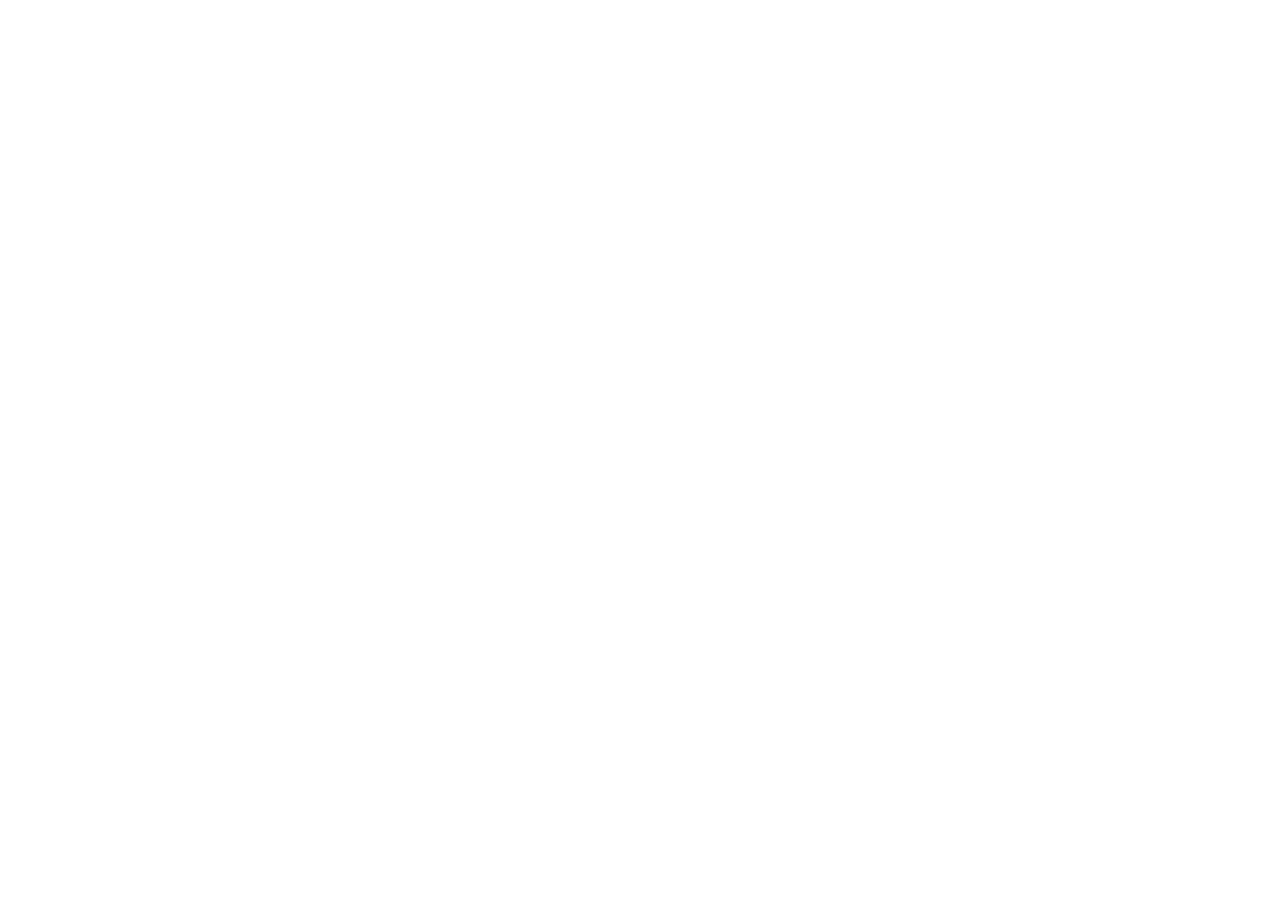
==== src/pages/01_bordes.html @ d6291990 "feat: added bordes files" ====
<!DOCTYPE html>
<html lang="en">
<head>
    <meta charset="UTF-8">
    <meta name="viewport" content="width=device-width, initial-scale=1.0">
    <title>Bordes</title>
    <link rel="stylesheet" href="../css/01_bordes.css">
</head>
<body>
    <header>

    </header>
    <main>

    </main>
    <footer>
        
    </footer>
</body>
</html>
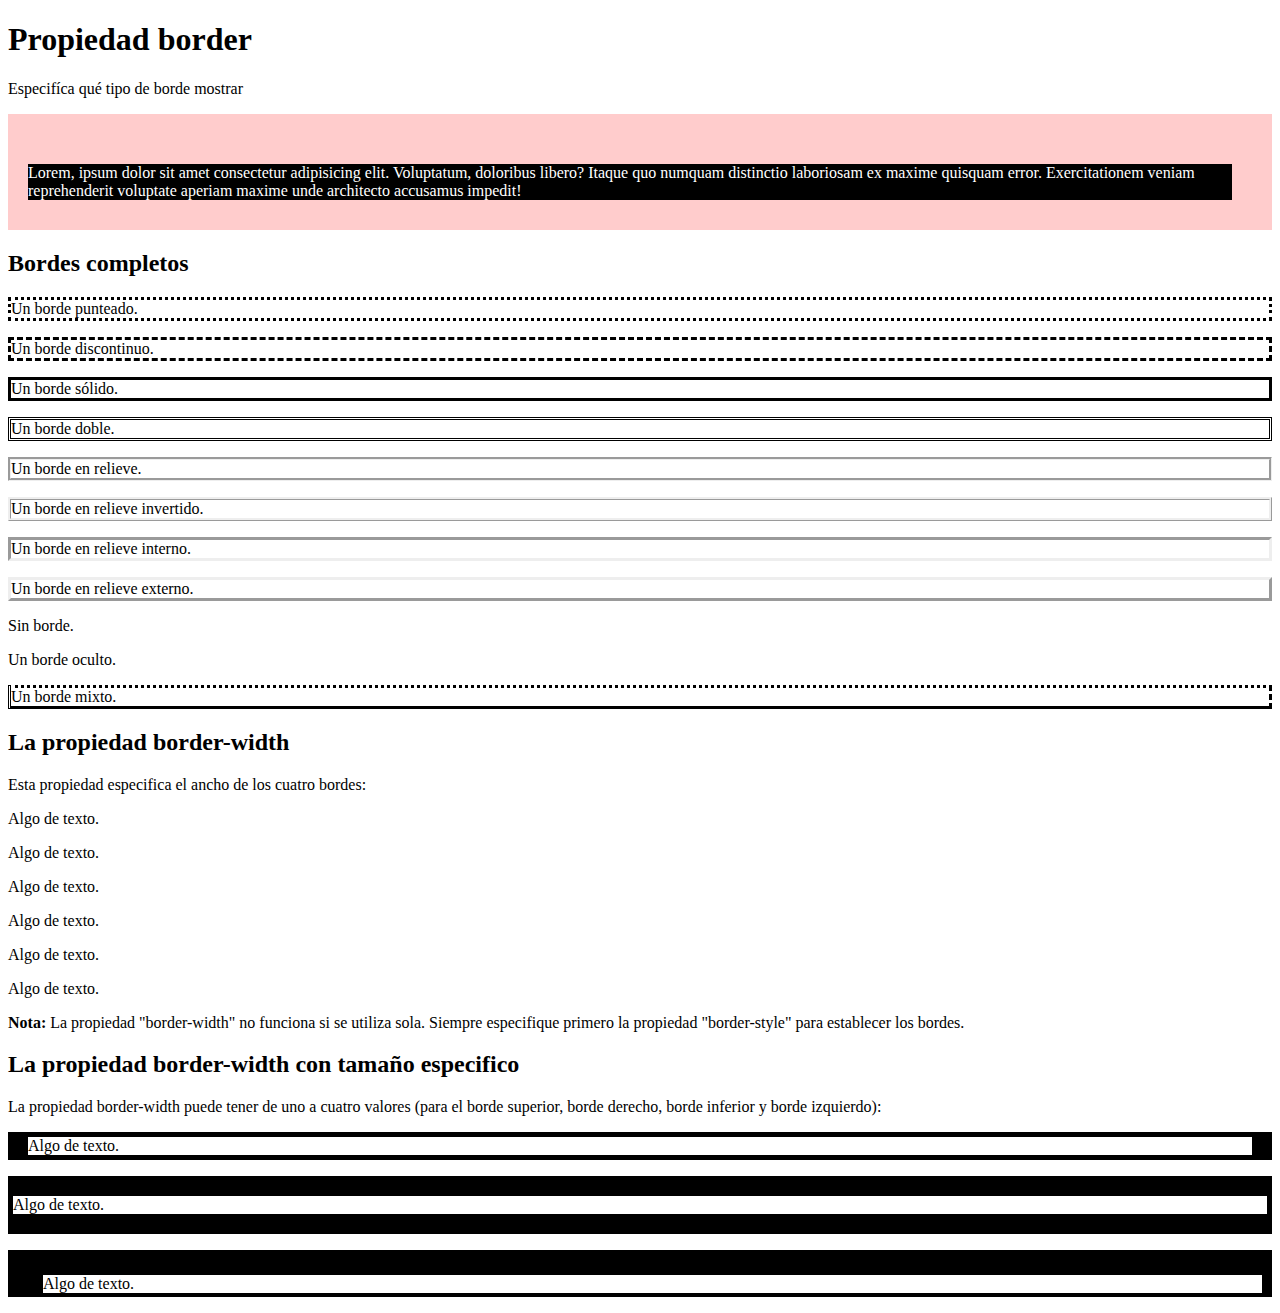
==== commit 1987f313: "feat: border explanation and examples" ====
--- a/src/pages/01_bordes.html
+++ b/src/pages/01_bordes.html
@@ -1,20 +1,65 @@
 <!DOCTYPE html>
 <html lang="en">
+
 <head>
     <meta charset="UTF-8">
     <meta name="viewport" content="width=device-width, initial-scale=1.0">
     <title>Bordes</title>
     <link rel="stylesheet" href="../css/01_bordes.css">
 </head>
+
 <body>
     <header>
-
+        <h1>Propiedad border</h1>
+        <p>Especifíca qué tipo de borde mostrar</p>
     </header>
     <main>
-
+        <section>
+            <p id="p-de-prueba">Lorem, ipsum dolor sit amet consectetur adipisicing elit. Voluptatum, doloribus libero?
+                Itaque quo
+                numquam distinctio laboriosam ex maxime quisquam error. Exercitationem veniam reprehenderit voluptate
+                aperiam maxime unde architecto accusamus impedit!</p>
+        </section>
+        <section>
+            <h2>Bordes completos</h2>
+            <p class="dotted">Un borde punteado.</p>
+            <p class="dashed">Un borde discontinuo.</p>
+            <p class="solid">Un borde sólido.</p>
+            <p class="double">Un borde doble.</p>
+            <p class="groove">Un borde en relieve.</p>
+            <p class="ridge">Un borde en relieve invertido.</p>
+            <p class="inset">Un borde en relieve interno.</p>
+            <p class="outset">Un borde en relieve externo.</p>
+            <p class="none">Sin borde.</p>
+            <p class="hidden">Un borde oculto.</p>
+            <p class="mix">Un borde mixto.</p>
+        </section>
+        <section>
+            <h2>La propiedad border-width</h2>
+            <article>
+                <p>Esta propiedad especifica el ancho de los cuatro bordes:</p>
+                <p class="one">Algo de texto.</p>
+                <p class="two">Algo de texto.</p>
+                <p class="three">Algo de texto.</p>
+                <p class="four">Algo de texto.</p>
+                <p class="five">Algo de texto.</p>
+                <p class="six">Algo de texto.</p>
+                <p><b>Nota:</b> La propiedad "border-width" no funciona si se utiliza sola.
+                    Siempre especifique primero la propiedad "border-style" para establecer los bordes.</p>
+            </article>
+            <article>
+                <h2>La propiedad border-width con tamaño especifico</h2>
+                <p>La propiedad border-width puede tener de uno a cuatro valores (para el borde superior, borde derecho,
+                    borde inferior y borde izquierdo):</p>
+                <p class="uno">Algo de texto.</p>
+                <p class="dos">Algo de texto.</p>
+                <p class="tres">Algo de texto.</p>
+            </article>
+        </section>
     </main>
     <footer>
-        
+
     </footer>
 </body>
+
 </html>--- a/src/css/01_bordes.css
+++ b/src/css/01_bordes.css
@@ -0,0 +1,73 @@
+#p-de-prueba{
+    background-color: black;
+    color: white;
+    border: solid rgb(255, 204, 204);
+/*     border-top-width: 50px;
+    border-right-width: 40px;
+    border-bottom-width: 30px;
+    border-left-width: 20px; */
+    border-width: 50px 40px 30px 20px; /* 2 valores, arriba y abajo*/
+}
+
+p.dotted {
+    border-style: dotted;
+}
+
+p.dashed {
+    border-style: dashed;
+}
+
+p.solid {
+    border-style: solid;
+}
+
+p.double {
+    border-style: double;
+}
+
+p.groove {
+    border-style: groove;
+}
+
+p.ridge {
+    border-style: ridge;
+}
+
+p.inset {
+    border-style: inset;
+}
+
+p.outset {
+    border-style: outset;
+}
+
+p.none {
+    border-style: none;
+}
+
+p.hidden {
+    border-style: hidden;
+}
+
+p.mix {
+    border-style: dotted dashed solid double;
+}
+
+/* La propiedad border-width con tamaño especifico*/
+p.uno {
+    border-style: solid;
+    border-width: 5px 20px;
+    /* 5px top and bottom, 20px on the sides */
+}
+
+p.dos {
+    border-style: solid;
+    border-width: 20px 5px;
+    /* 20px top and bottom, 5px on the sides */
+}
+
+p.tres {
+    border-style: solid;
+    border-width: 25px 10px 4px 35px;
+    /* 25px top, 10px right, 4px bottom and 35px left */
+}
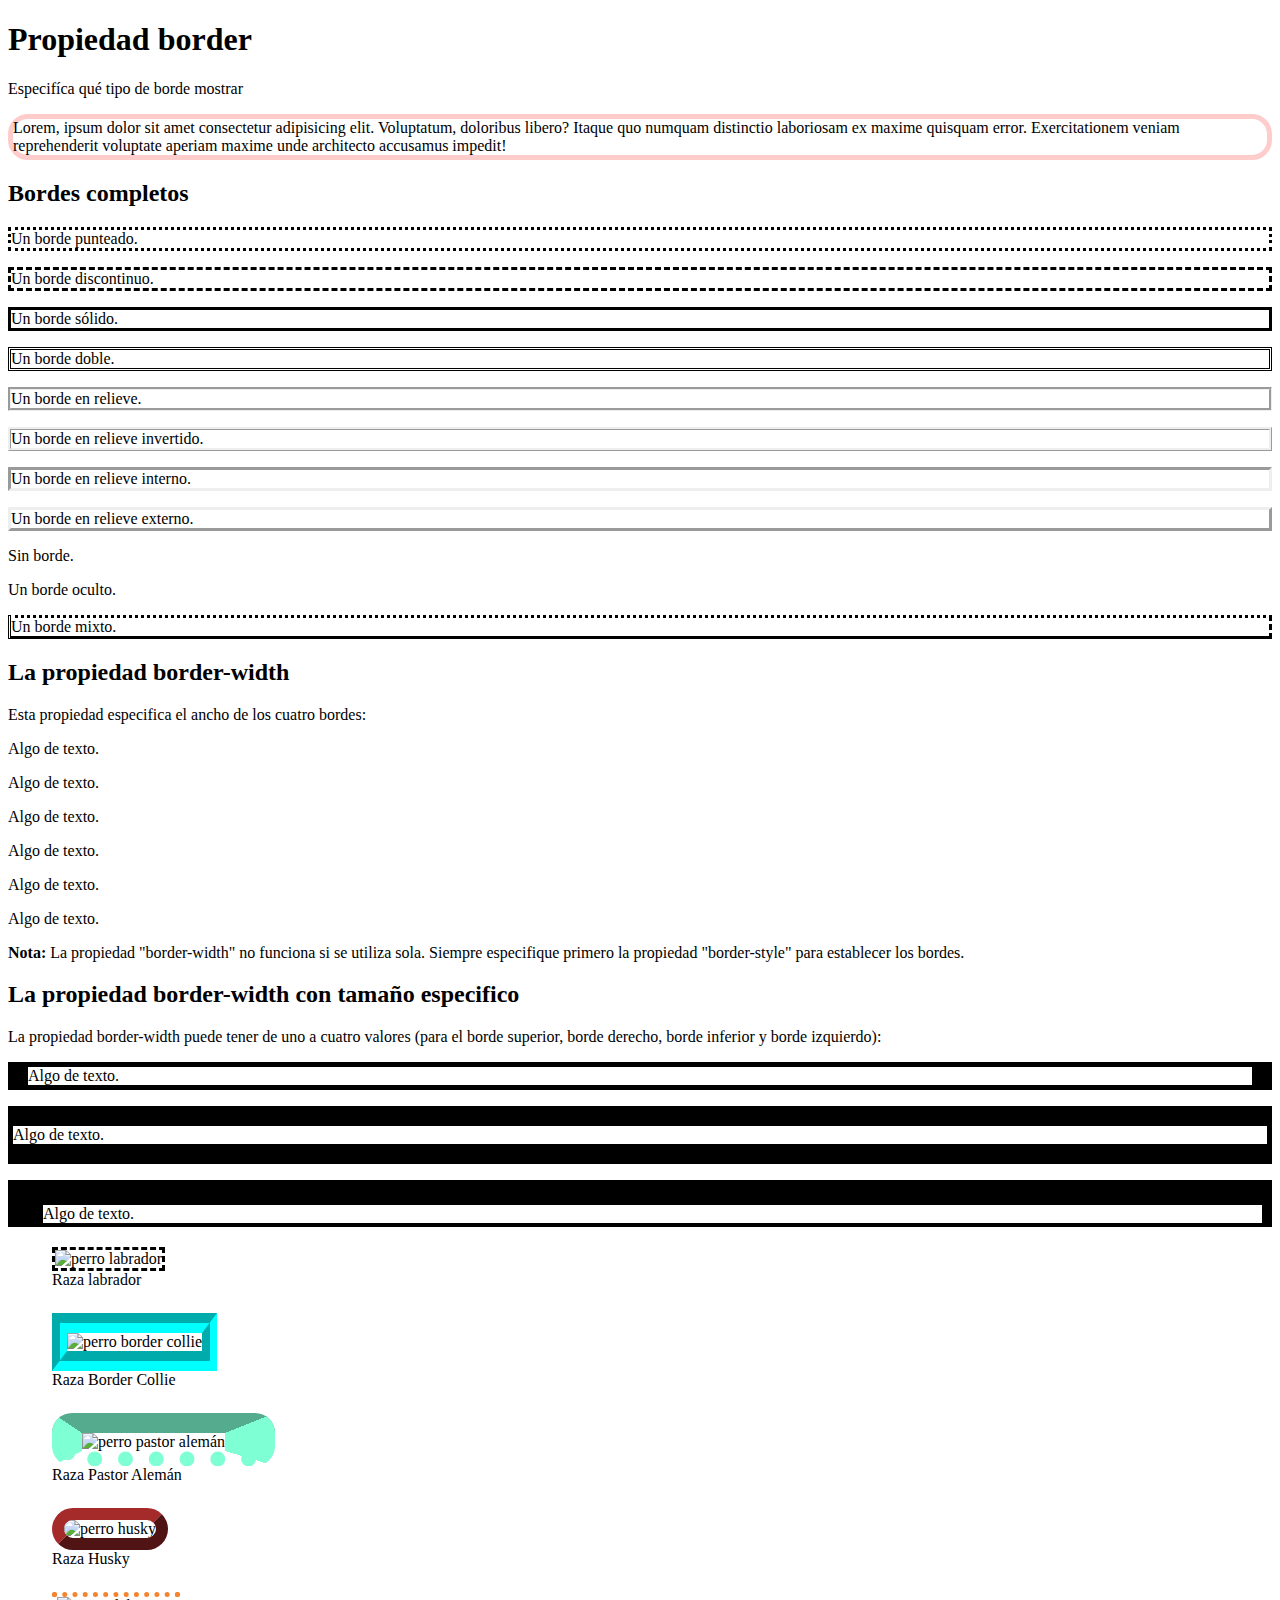
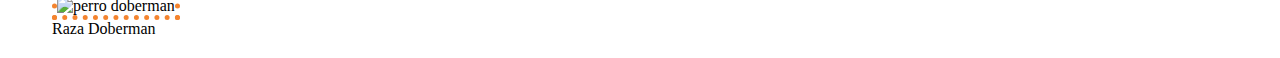
==== commit 1fac8969: "feat: border examples and properties" ====
--- a/src/pages/01_bordes.html
+++ b/src/pages/01_bordes.html
@@ -56,6 +56,28 @@
                 <p class="tres">Algo de texto.</p>
             </article>
         </section>
+        <section>
+            <figure class="figure">
+                <img class="img" id="labrador" src="https://upload.wikimedia.org/wikipedia/commons/0/04/Labrador_Retriever_%281210559%29.jpg" alt=" perro labrador">
+                <figcaption>Raza labrador</figcaption>
+            </figure>
+            <figure class="figure">
+                <img class="img" id="border" src="https://borderhouse.com.co/wp-content/uploads/2022/08/Border-Collie-BG.jpg" alt="perro border collie">
+                <figcaption>Raza Border Collie</figcaption>
+            </figure>
+            <figure class="figure">
+                <img class="img" id="pastor" src="https://es.mypet.com/wp-content/uploads/sites/23/2021/03/razas-de-perros-pastor-aleman-570x455-1.jpg" alt="perro pastor alemán">
+                <figcaption>Raza Pastor Alemán</figcaption>
+            </figure>
+            <figure class="figure">
+                <img class="img" id="husky" src="https://1.bp.blogspot.com/-BBX2vIinvL8/Trhedzg1T4I/AAAAAAAAAK8/4zFK87mctus/s1600/husky.jpg" alt="perro husky">
+                <figcaption>Raza Husky</figcaption>
+            </figure>
+            <figure class="figure">
+                <img class="img" id="doberman" src="https://imagenes.eltiempo.com/files/image_1200_600/uploads/2023/04/05/642daa1edf8de.png" alt="perro doberman">
+                <figcaption>Raza Doberman</figcaption>
+            </figure>
+        </section>
     </main>
     <footer>
 
--- a/src/css/01_bordes.css
+++ b/src/css/01_bordes.css
@@ -1,12 +1,6 @@
 #p-de-prueba{
-    background-color: black;
-    color: white;
-    border: solid rgb(255, 204, 204);
-/*     border-top-width: 50px;
-    border-right-width: 40px;
-    border-bottom-width: 30px;
-    border-left-width: 20px; */
-    border-width: 50px 40px 30px 20px; /* 2 valores, arriba y abajo*/
+    border: solid 5px rgb(255, 204, 204);
+    border-radius: 20px;
 }
 
 p.dotted {
@@ -71,3 +65,39 @@
     border-width: 25px 10px 4px 35px;
     /* 25px top, 10px right, 4px bottom and 35px left */
 }
+
+.figure{
+    padding: 4px;
+}
+
+.img{
+    width: 250px;
+}
+
+#labrador{
+    border: 3px dashed black;
+}
+
+#border{
+    border-style: groove;
+    border-width: 20px 15px;
+    border-color: aqua;
+}
+
+#pastor{
+    border-style: inset solid dotted outset;
+    border-width: 20px 50px 15px 30px;
+    border-radius: 20px;
+    border-color: aquamarine;
+}
+
+#husky{
+    border-radius: 80px;
+    border-style: outset;
+    border-color: brown;
+    border-width: 12px;
+}
+
+#doberman{
+    border: #f4842f 5px dotted
+}